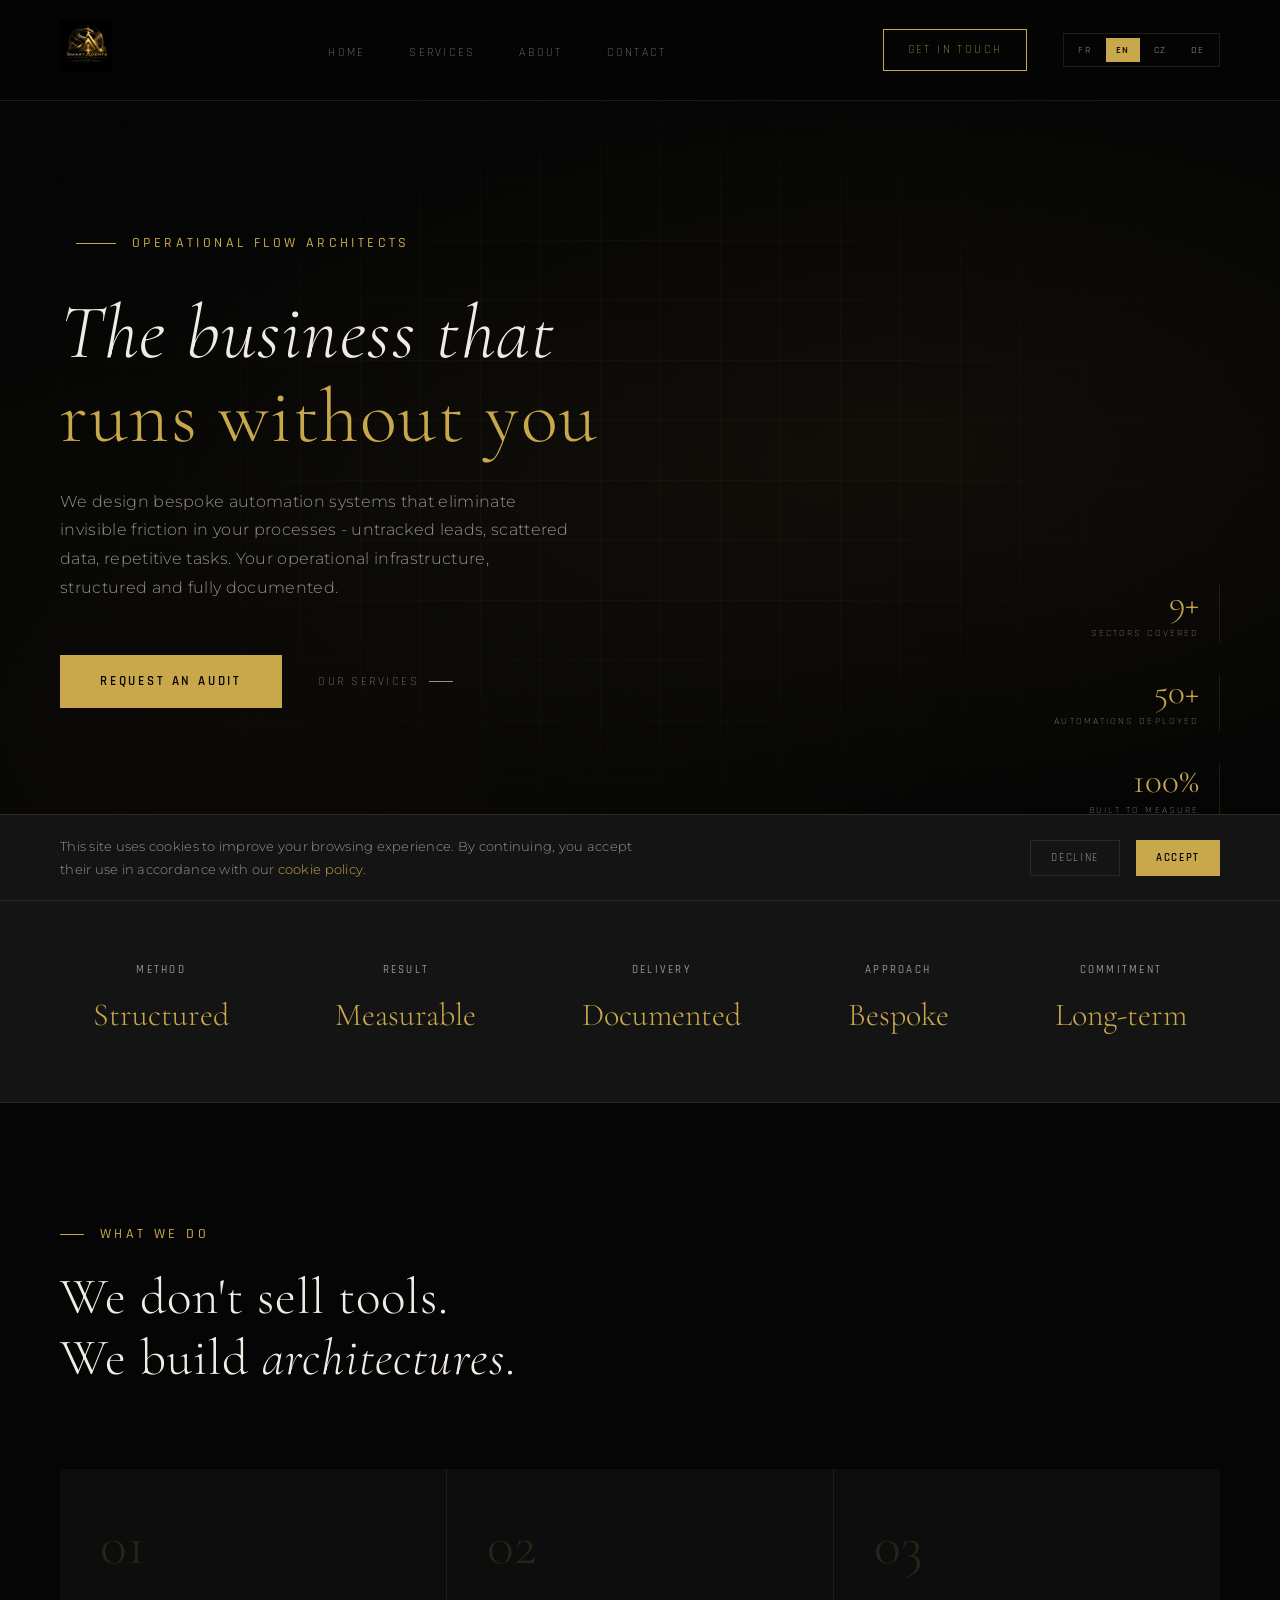
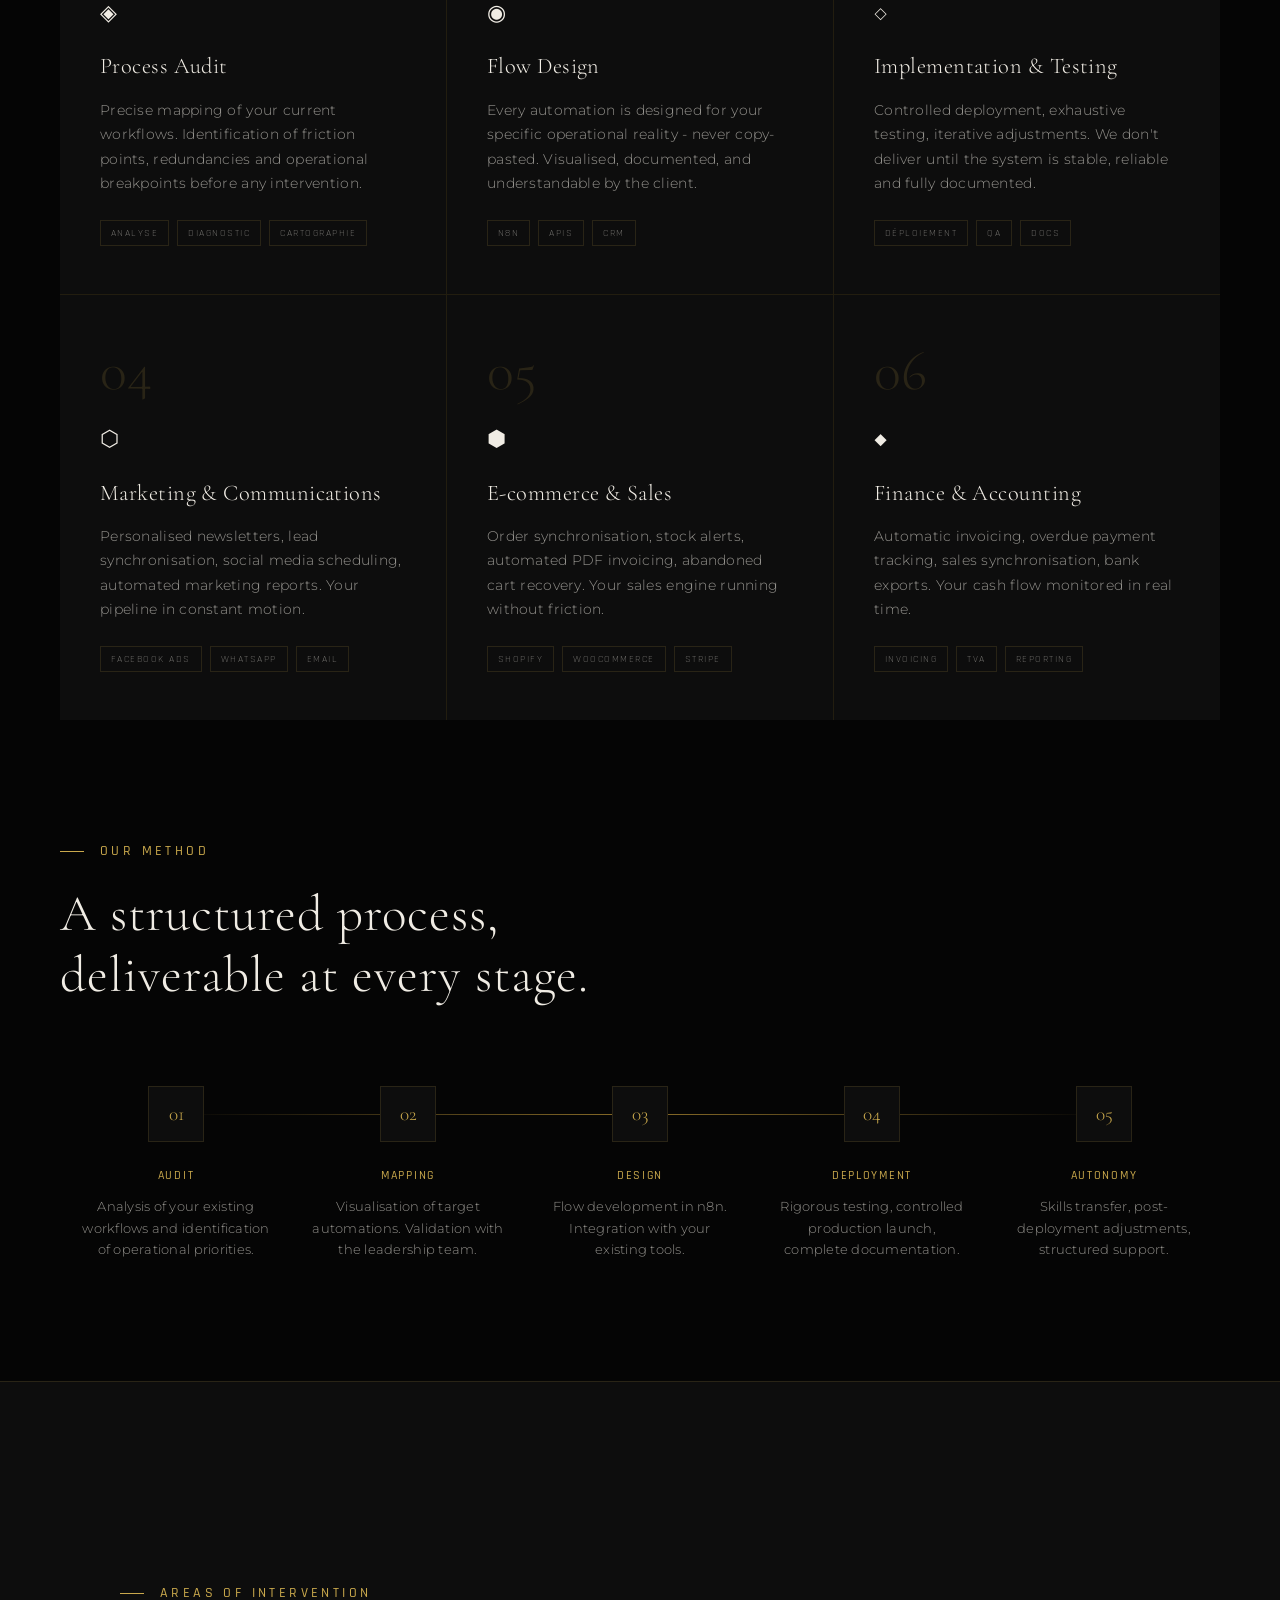
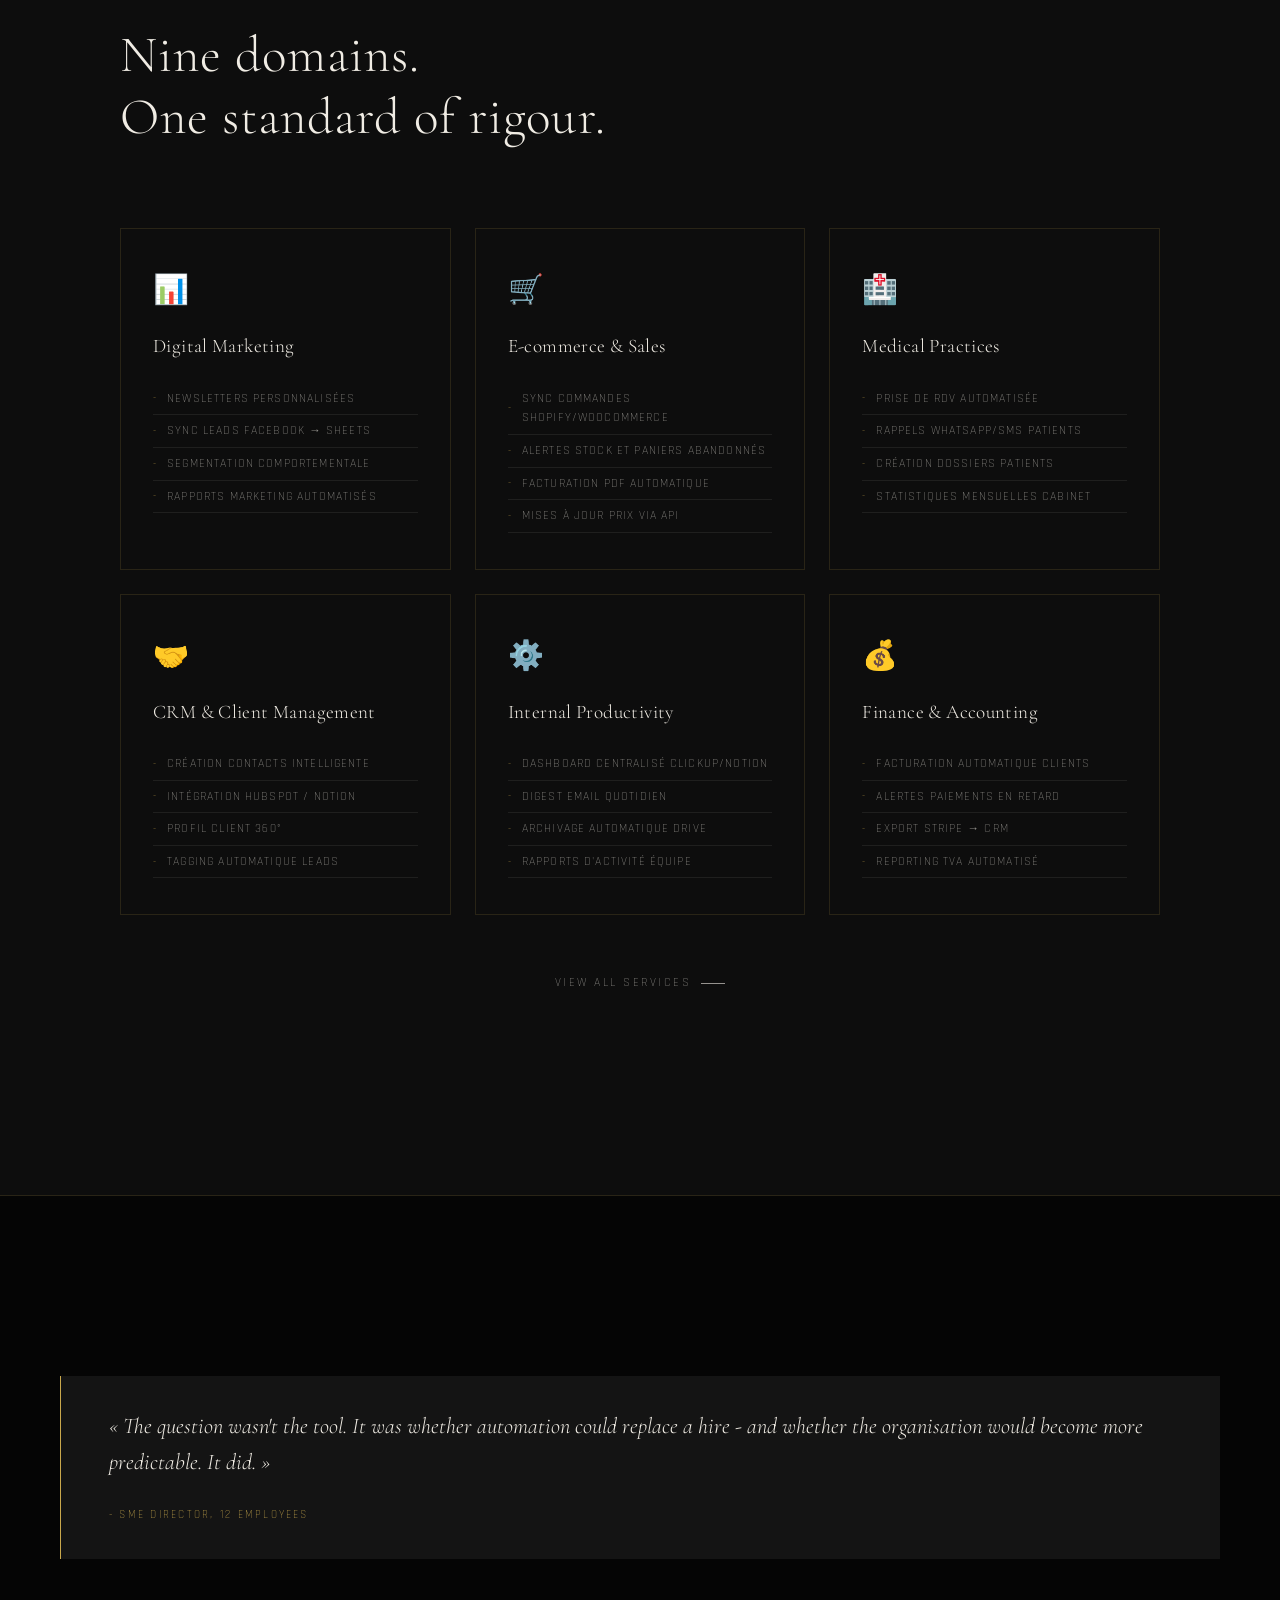
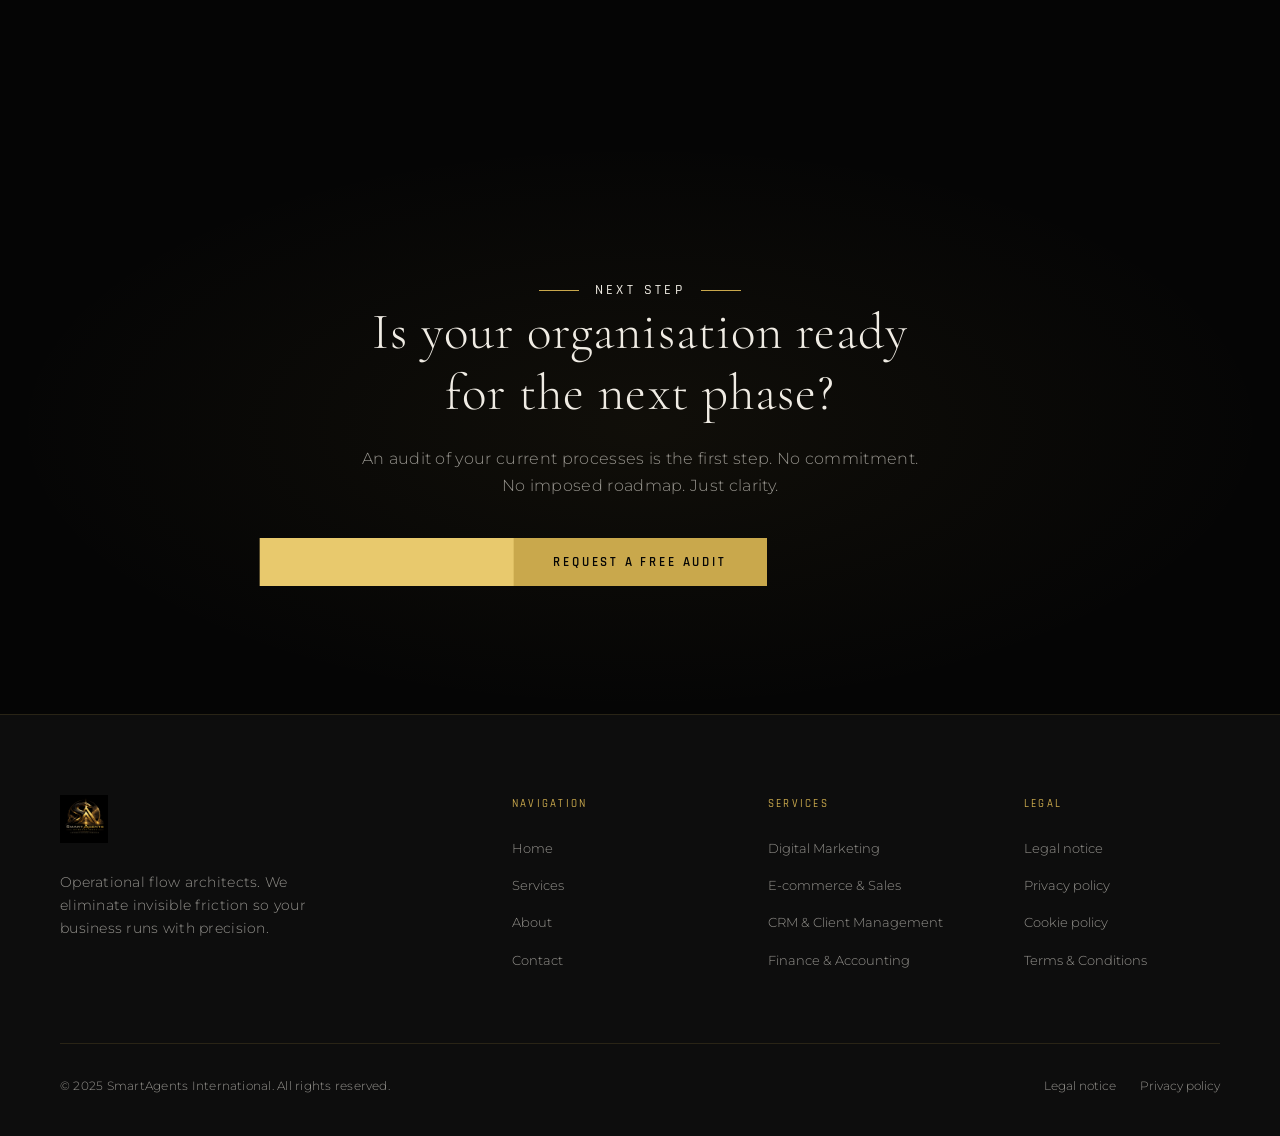
==== index.html @ 62dfc427 "Logo.mp4" ====
<!DOCTYPE html>
<html lang="fr">

<head>
  <!-- Google tag (gtag.js) -->
  <script async src="https://www.googletagmanager.com/gtag/js?iåd=G-H76BB5JHY5"></script>
  <script>
    window.dataLayer = window.dataLayer || [];
    function gtag() { dataLayer.push(arguments); }
    gtag('js', new Date());

    gtag('config', 'G-H76BB5JHY5'); 
  </script>

  <meta charset="UTF-8">
  <meta name="viewport" content="width=device-width, initial-scale=1.0">
  <meta name="description"
    content="SmartAgents International - Architectes de flux opérationnels. Automatisation sur mesure pour dirigeants d'entreprise et PME.">
  <meta name="robots" content="index, follow">
  <meta property="og:title" content="SmartAgents International - Automatisation Opérationnelle">
  <meta property="og:image" content="images/logo.png">
  <title>SmartAgents International</title>
  <link rel="icon" type="image/png" href="images/logo.png">
  <link rel="stylesheet" href="css/style.css">
</head>

<body>

  <!-- NAVIGATION -->
  <nav class="nav" role="navigation">
    <a href="index.html" class="nav-logo">
      <img src="images/logo.png" alt="SmartAgents International">
    </a>
    <ul class="nav-links">
      <li><a href="index.html" data-i18n="nav.home">Accueil |</a></li>
      <li><a href="pages/services.html" data-i18n="nav.services">Services</a></li>
      <li><a href="pages/a-propos.html" data-i18n="nav.about">À Propos</a></li>
      <li><a href="pages/contact.html" data-i18n="nav.contact">Contact</a></li>
    </ul>
    <div style="display:flex;align-items:center;gap:16px;">
      <a href="pages/contact.html" class="nav-cta" data-i18n="nav.cta">Prendre contact</a>
      <div class="lang-switcher" role="group" aria-label="Language selector">
        <button class="lang-btn" data-lang="fr">FR</button>
        <button class="lang-btn" data-lang="en">EN</button>
        <button class="lang-btn" data-lang="cz">CZ</button>
        <button class="lang-btn" data-lang="de">DE</button>
      </div>

    </div>
    <div class="nav-burger" aria-label="Menu" role="button" tabindex="0">
      <span></span><span></span><span></span>
    </div>
  </nav>

  <!-- MOBILE NAV -->
  <div class="mobile-nav" role="dialog">
    <span class="mobile-close">✕</span>
    <a href="index.html" data-i18n="nav.home">Accueil</a>
    <a href="pages/services.html" data-i18n="nav.services">Services</a>
    <a href="pages/a-propos.html" data-i18n="nav.about">À Propos</a>
    <a href="pages/contact.html" data-i18n="nav.contact">Contact</a>
    <div class="lang-switcher" style="margin:0;">
      <button class="lang-btn" data-lang="fr">FR</button>
      <button class="lang-btn" data-lang="en">EN</button>
    </div>
  </div>

  <!-- HERO -->
  <section class="hero" aria-labelledby="hero-title">
    <div class="hero-bg" aria-hidden="true">
      <video autoplay=""  
        muted="" 
        loop="" 
        playsinline=""  
        preload="metadata"> 
        <source src="videos/logo.mp4" type="video/mp4"> 
      </video>
    </div>
    <div class="hero-grid" aria-hidden="true"></div>
    <div class="hero-content">
      <div class="hero-eyebrow fade-up">
        <h4><span class="gold-line"></span><span data-i18n="hero.eyebrow">Architectes de Flux Opérationnels</span></h4>
      </div>
      <h1 id="hero-title" class="fade-up">
        <span data-i18n="hero.title_1">L'entreprise qui</span><br>
        <em data-i18n="hero.title_2">fonctionne sans vous</em>
      </h1>
      <p class="hero-desc fade-up" data-i18n="hero.desc">Nous concevons des systèmes d'automatisation sur mesure qui
        éliminent les frictions invisibles dans vos processus.</p>
      <div class="hero-actions fade-up">
        <a href="pages/contact.html" class="btn-primary"><span data-i18n="hero.cta_primary">Demander un audit</span></a>
        <a href="pages/services.html" class="btn-ghost">
          <span data-i18n="hero.cta_secondary">Nos services</span> <span class="arrow"></span>
        </a>
      </div>
    </div>
    <div class="hero-metrics">
      <div class="metric">
        <div class="metric-num" data-target="9" data-suffix="+">9+</div>
        <div class="metric-label" data-i18n="hero.metric_1_label">Secteurs couverts</div>
      </div>
      <div class="metric">
        <div class="metric-num" data-target="50" data-suffix="+">50+</div>
        <div class="metric-label" data-i18n="hero.metric_2_label">Automatisations déployées</div>
      </div>
      <div class="metric">
        <div class="metric-num" data-target="100" data-suffix="%">100%</div>
        <div class="metric-label" data-i18n="hero.metric_3_label">Conçu sur mesure</div>
      </div>
    </div>


    </div>

  </section>

  <!-- TRUST BAND -->
  <div class="trust-band">
    <div class="trust-items">
      <div class="trust-item fade-up">
        <h4 data-i18n="trust.item_1_label">Méthode</h4>
        <div class="trust-val" data-i18n="trust.item_1_val">Structurant</div>
      </div>
      <div class="trust-item fade-up">
        <h4 data-i18n="trust.item_2_label">Résultat</h4>
        <div class="trust-val" data-i18n="trust.item_2_val">Mesurable</div>
      </div>
      <div class="trust-item fade-up">
        <h4 data-i18n="trust.item_3_label">Livraison</h4>
        <div class="trust-val" data-i18n="trust.item_3_val">Documentée</div>
      </div>
      <div class="trust-item fade-up">
        <h4 data-i18n="trust.item_4_label">Approche</h4>
        <div class="trust-val" data-i18n="trust.item_4_val">Sur mesure</div>
      </div>
      <div class="trust-item fade-up">
        <h4 data-i18n="trust.item_5_label">Engagement</h4>
        <div class="trust-val" data-i18n="trust.item_5_val">Long terme</div>
      </div>
    </div>
  </div>

  <!-- WHAT WE DO -->
  <section class="section">
    <div class="section-header">
      <h4 class="fade-up"><span data-i18n="what.eyebrow">Ce que nous faisons</span></h4>
      <h2 class="fade-up">
        <span data-i18n="what.title_1">Nous ne vendons pas des outils.</span><br>
        <span data-i18n="what.title_2">Nous construisons des</span> <em
          data-i18n="what.title_highlight">architectures</em>.
      </h2>
    </div>
    <div class="services-grid fade-up">
      <div class="service-card">
        <div class="service-number">01</div>
        <div class="service-icon">◈</div>
        <h3 data-i18n="what.s1_title">Audit des processus</h3>
        <p data-i18n="what.s1_desc">Cartographie précise de vos flux actuels.</p>
        <div class="service-tags"><span class="tag">Analyse</span><span class="tag">Diagnostic</span><span
            class="tag">Cartographie</span></div>
      </div>
      <div class="service-card">
        <div class="service-number">02</div>
        <div class="service-icon">◉</div>
        <h3 data-i18n="what.s2_title">Conception des flux</h3>
        <p data-i18n="what.s2_desc">Chaque automatisation est conçue pour votre réalité opérationnelle.</p>
        <div class="service-tags"><span class="tag">n8n</span><span class="tag">APIs</span><span class="tag">CRM</span>
        </div>
      </div>
      <div class="service-card">
        <div class="service-number">03</div>
        <div class="service-icon">◇</div>
        <h3 data-i18n="what.s3_title">Implémentation & Tests</h3>
        <p data-i18n="what.s3_desc">Déploiement contrôlé, tests exhaustifs, ajustements itératifs.</p>
        <div class="service-tags"><span class="tag">Déploiement</span><span class="tag">QA</span><span
            class="tag">Docs</span></div>
      </div>
      <div class="service-card">
        <div class="service-number">04</div>
        <div class="service-icon">⬡</div>
        <h3 data-i18n="what.s4_title">Marketing & Communication</h3>
        <p data-i18n="what.s4_desc">Newsletters personnalisées, synchronisation de leads, planification réseaux sociaux.
        </p>
        <div class="service-tags"><span class="tag">Facebook Ads</span><span class="tag">WhatsApp</span><span
            class="tag">Email</span></div>
      </div>
      <div class="service-card">
        <div class="service-number">05</div>
        <div class="service-icon">⬢</div>
        <h3 data-i18n="what.s5_title">E-commerce & Ventes</h3>
        <p data-i18n="what.s5_desc">Synchronisation commandes, alertes stock, facturation PDF automatisée.</p>
        <div class="service-tags"><span class="tag">Shopify</span><span class="tag">WooCommerce</span><span
            class="tag">Stripe</span></div>
      </div>
      <div class="service-card">
        <div class="service-number">06</div>
        <div class="service-icon">◆</div>
        <h3 data-i18n="what.s6_title">Finance & Comptabilité</h3>
        <p data-i18n="what.s6_desc">Facturation automatique, suivi des paiements en retard, exports bancaires.</p>
        <div class="service-tags"><span class="tag">Invoicing</span><span class="tag">TVA</span><span
            class="tag">Reporting</span></div>
      </div>
    </div>
  </section>

  <!-- PROCESS -->
  <section class="section" style="padding-top:0;">
    <div class="section-header">
      <h4 class="fade-up"><span data-i18n="process.eyebrow">Notre méthode</span></h4>
      <h2 class="fade-up">
        <span data-i18n="process.title_1">Un processus structuré,</span><br>
        <span data-i18n="process.title_2">livrable à chaque étape.</span>
      </h2>
    </div>
    <div class="process-steps">
      <div class="process-step fade-up">
        <div class="step-num">01</div>
        <h4 data-i18n="process.step_1_title">Audit</h4>
        <p data-i18n="process.step_1_desc">Analyse de vos flux existants.</p>
      </div>
      <div class="process-step fade-up">
        <div class="step-num">02</div>
        <h4 data-i18n="process.step_2_title">Cartographie</h4>
        <p data-i18n="process.step_2_desc">Visualisation des automatisations cibles.</p>
      </div>
      <div class="process-step fade-up">
        <div class="step-num">03</div>
        <h4 data-i18n="process.step_3_title">Conception</h4>
        <p data-i18n="process.step_3_desc">Développement des flux dans n8n.</p>
      </div>
      <div class="process-step fade-up">
        <div class="step-num">04</div>
        <h4 data-i18n="process.step_4_title">Déploiement</h4>
        <p data-i18n="process.step_4_desc">Tests rigoureux, mise en production contrôlée.</p>
      </div>
      <div class="process-step fade-up">
        <div class="step-num">05</div>
        <h4 data-i18n="process.step_5_title">Autonomie</h4>
        <p data-i18n="process.step_5_desc">Transfert de compétences, support structuré.</p>
      </div>
    </div>
  </section>

  <!-- SECTORS -->
  <div class="section-full"
    style="background:var(--dark);border-top:1px solid var(--border);border-bottom:1px solid var(--border);">
    <div class="section" style="padding-top:80px;padding-bottom:80px;">
      <div class="section-header">
        <h4 class="fade-up"><span data-i18n="sectors.eyebrow">Secteurs d'intervention</span></h4>
        <h2 class="fade-up">
          <span data-i18n="sectors.title_1">Neuf domaines.</span><br>
          <span data-i18n="sectors.title_2">Une même rigueur.</span>
        </h2>
      </div>
      <div class="sectors-grid">
        <div class="sector-card fade-up">
          <div class="sector-icon">📊</div>
          <h3 data-i18n="sectors.s1_title">Marketing Digital</h3>
          <ul class="sector-list">
            <li>Newsletters personnalisées</li>
            <li>Sync leads Facebook → Sheets</li>
            <li>Segmentation comportementale</li>
            <li>Rapports marketing automatisés</li>
          </ul>
        </div>
        <div class="sector-card fade-up">
          <div class="sector-icon">🛒</div>
          <h3 data-i18n="sectors.s2_title">E-commerce & Ventes</h3>
          <ul class="sector-list">
            <li>Sync commandes Shopify/WooCommerce</li>
            <li>Alertes stock et paniers abandonnés</li>
            <li>Facturation PDF automatique</li>
            <li>Mises à jour prix via API</li>
          </ul>
        </div>
        <div class="sector-card fade-up">
          <div class="sector-icon">🏥</div>
          <h3 data-i18n="sectors.s3_title">Cabinets Médicaux</h3>
          <ul class="sector-list">
            <li>Prise de RDV automatisée</li>
            <li>Rappels WhatsApp/SMS patients</li>
            <li>Création dossiers patients</li>
            <li>Statistiques mensuelles cabinet</li>
          </ul>
        </div>
        <div class="sector-card fade-up">
          <div class="sector-icon">🤝</div>
          <h3 data-i18n="sectors.s4_title">CRM & Gestion Client</h3>
          <ul class="sector-list">
            <li>Création contacts intelligente</li>
            <li>Intégration HubSpot / Notion</li>
            <li>Profil client 360°</li>
            <li>Tagging automatique leads</li>
          </ul>
        </div>
        <div class="sector-card fade-up">
          <div class="sector-icon">⚙️</div>
          <h3 data-i18n="sectors.s5_title">Productivité Interne</h3>
          <ul class="sector-list">
            <li>Dashboard centralisé ClickUp/Notion</li>
            <li>Digest email quotidien</li>
            <li>Archivage automatique Drive</li>
            <li>Rapports d'activité équipe</li>
          </ul>
        </div>
        <div class="sector-card fade-up">
          <div class="sector-icon">💰</div>
          <h3 data-i18n="sectors.s6_title">Finance & Comptabilité</h3>
          <ul class="sector-list">
            <li>Facturation automatique clients</li>
            <li>Alertes paiements en retard</li>
            <li>Export Stripe → CRM</li>
            <li>Reporting TVA automatisé</li>
          </ul>
        </div>
      </div>
      <div style="text-align:center;margin-top:52px;">
        <a href="pages/services.html" class="btn-ghost" style="display:inline-flex;">
          <span data-i18n="sectors.see_all">Voir tous les services</span> <span class="arrow"></span>
        </a>
      </div>
    </div>
  </div>

  <!-- TESTIMONIAL -->
  <section class="section">
    <div class="testimonial-block fade-up">
      <blockquote data-i18n="testimonial.quote">« La question n'était pas l'outil. C'était de savoir si l'automatisation
        pouvait remplacer un recrutement. »</blockquote>
      <cite data-i18n="testimonial.author">- Dirigeant PME, 12 collaborateurs</cite>
    </div>
  </section>

  <!-- CTA -->
  <div class="cta-section">
    <h4 class="fade-up"><span class="gold-line"></span><span data-i18n="cta.eyebrow">Prochaine étape</span><span
        class="gold-line"></span></h4>
    <h2 class="fade-up">
      <span data-i18n="cta.title_1">Votre organisation est-elle prête</span><br>
      <span data-i18n="cta.title_2">pour la prochaine phase ?</span>
    </h2>
    <p class="fade-up" data-i18n="cta.desc">Un audit de vos processus actuels est la première étape.</p>
    <a href="pages/contact.html" class="btn-primary fade-up"><span data-i18n="cta.btn">Demander un audit
        gratuit</span></a>
  </div>

  <!-- FOOTER -->
  <footer role="contentinfo">
    <div class="footer-grid">
      <div class="footer-brand">
        <img src="images/logo.png" alt="SmartAgents International">
        <p data-i18n="footer.tagline">Architectes de flux opérationnels.</p>
      </div>
      <div class="footer-col">
        <h4 data-i18n="footer.col_nav">Navigation</h4>
        <ul>
          <li><a href="index.html" data-i18n="nav.home">Accueil</a></li>
          <li><a href="pages/services.html" data-i18n="nav.services">Services</a></li>
          <li><a href="pages/a-propos.html" data-i18n="nav.about">À Propos</a></li>
          <li><a href="pages/contact.html" data-i18n="nav.contact">Contact</a></li>
        </ul>
      </div>
      <div class="footer-col">
        <h4 data-i18n="footer.col_services">Services</h4>
        <ul>
          <li><a href="pages/services.html" data-i18n="sectors.s1_title">Marketing Digital</a></li>
          <li><a href="pages/services.html" data-i18n="sectors.s2_title">E-commerce</a></li>
          <li><a href="pages/services.html" data-i18n="sectors.s4_title">CRM</a></li>
          <li><a href="pages/services.html" data-i18n="sectors.s6_title">Finance</a></li>
        </ul>
      </div>
      <div class="footer-col">
        <h4 data-i18n="footer.col_legal">Légal</h4>
        <ul>
          <li><a href="pages/legal.html" data-i18n="footer.legal_mentions">Mentions légales</a></li>
          <li><a href="pages/legal.html#privacy" data-i18n="footer.legal_privacy">Confidentialité</a></li>
          <li><a href="pages/legal.html#cookies" data-i18n="footer.legal_cookies">Cookies</a></li>
          <li><a href="pages/legal.html#cgv" data-i18n="footer.legal_cgv">CGV</a></li>
        </ul>
      </div>
    </div>
    <div class="footer-bottom">
      <p data-i18n="footer.copyright">© 2025 SmartAgents International. Tous droits réservés.</p>
      <div class="footer-legal">
        <a href="pages/legal.html" data-i18n="footer.legal_mentions">Mentions légales</a>
        <a href="pages/legal.html#privacy" data-i18n="footer.legal_privacy">Confidentialité</a>
      </div>
    </div>
  </footer>

  <button class="back-top" aria-label="Retour en haut">↑</button>

  <!-- COOKIE BANNER -->
  <div class="cookie-banner" role="dialog" aria-live="polite">
    <p>
      <span data-i18n="cookie.text">Ce site utilise des cookies.</span>
      <a href="pages/legal.html#cookies" data-i18n="cookie.link_text">politique des cookies</a>.
    </p>
    <div class="cookie-actions">
      <button class="btn-decline" data-i18n="cookie.decline">Refuser</button>
      <button class="btn-accept" data-i18n="cookie.accept">Accepter</button>
    </div>
  </div>

  <script src="js/main.js"></script>
</body>

</html>
---- css/style.css ----
/* ============================================
   SMARTAGENTS INTERNATIONAL - DESIGN SYSTEM
   Luxury Dark · Gold Authority · Minimal
   ============================================ */

@import url('https://fonts.googleapis.com/css2?family=Cormorant+Garamond:ital,wght@0,300;0,400;0,600;1,300&family=Montserrat:wght@300;400;500;600&family=Rajdhani:wght@300;400;500;600&display=swap');

:root {
  --gold: #C9A84C;
  --gold-light: #E8C96D;
  --gold-dim: #8a6d28;
  --black: #050505;
  --dark: #0d0d0d;
  --dark-2: #141414;
  --dark-3: #1c1c1c;
  --white: #f0ece4;
  --white-dim: rgba(240,236,228,0.6);
  --white-faint: rgba(240,236,228,0.08);
  --border: rgba(201,168,76,0.15);
  --border-hover: rgba(201,168,76,0.4);
  --font-display: 'Cormorant Garamond', serif;
  --font-ui: 'Montserrat', sans-serif;
  --font-tech: 'Rajdhani', sans-serif;
  --transition: all 0.4s cubic-bezier(0.25, 0.46, 0.45, 0.94);
}

*, *::before, *::after { margin: 0; padding: 0; box-sizing: border-box; }

html { scroll-behavior: smooth; font-size: 16px; }

body {
  background: var(--black);
  color: var(--white);
  font-family: var(--font-ui);
  font-weight: 300;
  line-height: 1.7;
  overflow-x: hidden;
}

/* ── SCROLLBAR ── */
::-webkit-scrollbar { width: 3px; }
::-webkit-scrollbar-track { background: var(--black); }
::-webkit-scrollbar-thumb { background: var(--gold-dim); }

/* ── SELECTION ── */
::selection { background: var(--gold); color: var(--black); }

/* ── TYPOGRAPHY ── */
h1, h2, h3 { font-family: var(--font-display); font-weight: 300; letter-spacing: 0.02em; }
h1 { font-size: clamp(2.8rem, 6vw, 5.5rem); line-height: 1.1; }
h2 { font-size: clamp(2rem, 4vw, 3.5rem); line-height: 1.2; }
h3 { font-size: clamp(1.3rem, 2.5vw, 1.9rem); }
h4 { font-family: var(--font-tech); font-size: 0.85rem; letter-spacing: 0.25em; text-transform: uppercase; font-weight: 500; }
p { font-size: 0.925rem; color: var(--white-dim); letter-spacing: 0.02em; }
a { color: inherit; text-decoration: none; }

/* ── GOLD ACCENT ── */
.gold { color: var(--gold); }
.gold-line {
  display: inline-block;
  width: 40px; height: 1px;
  background: var(--gold);
  vertical-align: middle;
  margin: 0 16px;
}

/* ── NAV ── */
.nav {
  position: fixed; top: 0; left: 0; right: 0; z-index: 1000;
  padding: 20px 60px;
  display: flex; align-items: center; justify-content: space-between;
  background: rgba(5,5,5,0.9);
  backdrop-filter: blur(20px);
  border-bottom: 1px solid var(--border);
  transition: var(--transition);
}
.nav.scrolled { padding: 14px 60px; }

.nav-logo img { height: 52px; width: auto; }

.nav-links {
  display: flex; gap: 44px; list-style: none;
}
.nav-links a {
  font-family: var(--font-tech);
  font-size: 0.78rem;
  letter-spacing: 0.18em;
  text-transform: uppercase;
  color: var(--white-dim);
  transition: var(--transition);
  position: relative;
  padding-bottom: 4px;
}
.nav-links a::after {
  content: '';
  position: absolute; bottom: 0; left: 0;
  width: 0; height: 1px;
  background: var(--gold);
  transition: width 0.3s ease;
}
.nav-links a:hover { color: var(--gold); }
.nav-links a:hover::after { width: 100%; }
.nav-links a.active { color: var(--gold); }
.nav-links a.active::after { width: 100%; }

.nav-cta {
  font-family: var(--font-tech);
  font-size: 0.75rem;
  letter-spacing: 0.2em;
  text-transform: uppercase;
  padding: 10px 24px;
  border: 1px solid var(--gold);
  color: var(--gold);
  transition: var(--transition);
}
.nav-cta:hover { background: var(--gold); color: var(--black); }

/* ── LANG SWITCHER ── */
.lang-switcher {
  display: flex; align-items: center; gap: 4px;
  margin-left: 20px;
  border: 1px solid var(--border);
  padding: 4px;
}
.lang-btn {
  font-family: var(--font-tech);
  font-size: 0.65rem;
  letter-spacing: 0.15em;
  text-transform: uppercase;
  padding: 5px 10px;
  background: transparent;
  border: none;
  color: var(--white-dim);
  cursor: pointer;
  transition: var(--transition);
}
.lang-btn:hover { color: var(--gold); }
.lang-btn.active { background: var(--gold); color: var(--black); font-weight: 600; }

.nav-burger {
  display: none;
  flex-direction: column; gap: 5px; cursor: pointer;
}
.nav-burger span { display: block; width: 24px; height: 1px; background: var(--gold); transition: var(--transition); }

/* ── HERO ── */
.hero {
  min-height: 100vh;
  display: flex; align-items: center;
  position: relative;
  padding: 120px 60px 80px;
  overflow: hidden;
}

.hero-bg {
  position: absolute; inset: 0; z-index: 0;
  background: 
    radial-gradient(ellipse at 70% 50%, rgba(201,168,76,0.06) 0%, transparent 60%),
    radial-gradient(ellipse at 20% 80%, rgba(201,168,76,0.03) 0%, transparent 50%),
    var(--black);
}

.hero-grid {
  position: absolute; inset: 0; z-index: 1;
  background-image: 
    linear-gradient(rgba(201,168,76,0.04) 1px, transparent 1px),
    linear-gradient(90deg, rgba(201,168,76,0.04) 1px, transparent 1px);
  background-size: 60px 60px;
  mask-image: radial-gradient(ellipse at center, black 30%, transparent 80%);
}

.hero-content {
  position: relative; z-index: 2;
  max-width: 800px;
}

.hero-eyebrow {
  display: flex; align-items: center; gap: 0;
  margin-bottom: 36px;
}
.hero-eyebrow h4 { color: var(--gold); }

.hero h1 {
  margin-bottom: 28px;
  font-style: italic;
}
.hero h1 em { font-style: normal; color: var(--gold); }

.hero-desc {
  max-width: 520px;
  font-size: 1rem;
  line-height: 1.8;
  margin-bottom: 52px;
  color: var(--white-dim);
}

.hero-actions {
  display: flex; align-items: center; gap: 36px;
  flex-wrap: wrap;
}

.btn-primary {
  font-family: var(--font-tech);
  font-size: 0.8rem;
  letter-spacing: 0.22em;
  text-transform: uppercase;
  padding: 16px 40px;
  background: var(--gold);
  color: var(--black);
  font-weight: 600;
  transition: var(--transition);
  position: relative;
  overflow: hidden;
}
.btn-primary::before {
  content: '';
  position: absolute; inset: 0;
  background: var(--gold-light);
  transform: translateX(-100%);
  transition: transform 0.4s ease;
}
.btn-primary:hover::before { transform: translateX(0); }
.btn-primary span { position: relative; z-index: 1; }

.btn-ghost {
  font-family: var(--font-tech);
  font-size: 0.78rem;
  letter-spacing: 0.2em;
  text-transform: uppercase;
  color: var(--white-dim);
  display: flex; align-items: center; gap: 10px;
  transition: var(--transition);
}
.btn-ghost:hover { color: var(--gold); }
.btn-ghost .arrow { 
  display: inline-block; width: 24px; height: 1px; background: currentColor;
  position: relative; transition: width 0.3s ease;
}
.btn-ghost:hover .arrow { width: 36px; }

.hero-metrics {
  position: absolute; right: 60px; bottom: 80px; z-index: 2;
  display: flex; flex-direction: column; gap: 32px;
}
.metric {
  text-align: right;
  border-right: 1px solid var(--border);
  padding-right: 20px;
}
.metric-num {
  font-family: var(--font-display);
  font-size: 2.2rem;
  color: var(--gold);
  line-height: 1;
  font-weight: 300;
}
.metric-label {
  font-family: var(--font-tech);
  font-size: 0.65rem;
  letter-spacing: 0.2em;
  text-transform: uppercase;
  color: var(--white-dim);
  margin-top: 4px;
}

/* ── SECTION BASE ── */
.section {
  padding: 120px 60px;
  max-width: 1400px;
  margin: 0 auto;
}
.section-full {
  padding: 120px 60px;
}

.section-header {
  margin-bottom: 80px;
}
.section-header h4 {
  color: var(--gold);
  margin-bottom: 20px;
  display: flex; align-items: center; gap: 16px;
}
.section-header h4::before {
  content: '';
  display: inline-block;
  width: 24px; height: 1px;
  background: var(--gold);
}

/* ── DIVIDER ── */
.divider {
  width: 100%;
  height: 1px;
  background: var(--border);
}

/* ── SERVICES GRID ── */
.services-grid {
  display: grid;
  grid-template-columns: repeat(3, 1fr);
  gap: 1px;
  background: var(--border);
}
.service-card {
  background: var(--dark);
  padding: 48px 40px;
  transition: var(--transition);
  position: relative;
  overflow: hidden;
}
.service-card::before {
  content: '';
  position: absolute; top: 0; left: 0;
  width: 2px; height: 0;
  background: var(--gold);
  transition: height 0.5s ease;
}
.service-card:hover::before { height: 100%; }
.service-card:hover { background: var(--dark-2); }

.service-number {
  font-family: var(--font-display);
  font-size: 3.5rem;
  color: var(--border);
  line-height: 1;
  margin-bottom: 20px;
  transition: color 0.3s ease;
}
.service-card:hover .service-number { color: rgba(201,168,76,0.15); }
.service-icon {
  font-size: 1.4rem; margin-bottom: 16px;
}
.service-card h3 { margin-bottom: 12px; font-size: 1.4rem; }
.service-card p { font-size: 0.875rem; line-height: 1.75; }
.service-tags {
  display: flex; flex-wrap: wrap; gap: 8px; margin-top: 24px;
}
.tag {
  font-family: var(--font-tech);
  font-size: 0.62rem;
  letter-spacing: 0.15em;
  text-transform: uppercase;
  padding: 4px 10px;
  border: 1px solid var(--border);
  color: var(--white-dim);
}

/* ── PROCESS ── */
.process-steps {
  display: grid;
  grid-template-columns: repeat(5, 1fr);
  gap: 0;
  position: relative;
}
.process-steps::before {
  content: '';
  position: absolute;
  top: 28px; left: 10%; right: 10%;
  height: 1px;
  background: linear-gradient(90deg, transparent, var(--gold-dim), transparent);
}
.process-step { padding: 0 20px; text-align: center; }
.step-num {
  width: 56px; height: 56px;
  border: 1px solid var(--border);
  display: flex; align-items: center; justify-content: center;
  margin: 0 auto 24px;
  font-family: var(--font-display);
  font-size: 1.2rem;
  color: var(--gold);
  background: var(--dark);
  position: relative; z-index: 1;
  transition: var(--transition);
}
.process-step:hover .step-num { border-color: var(--gold); background: var(--dark-2); }
.process-step h4 { font-size: 0.72rem; letter-spacing: 0.15em; color: var(--gold); margin-bottom: 10px; }
.process-step p { font-size: 0.8rem; }

/* ── TRUST BAND ── */
.trust-band {
  background: var(--dark-2);
  border-top: 1px solid var(--border);
  border-bottom: 1px solid var(--border);
  padding: 60px;
}
.trust-items {
  display: flex; justify-content: space-around; align-items: center;
  flex-wrap: wrap; gap: 40px;
}
.trust-item {
  text-align: center;
}
.trust-item h4 { font-size: 0.7rem; letter-spacing: 0.2em; color: var(--white-dim); margin-bottom: 8px; }
.trust-val {
  font-family: var(--font-display);
  font-size: 2rem;
  color: var(--gold);
}

/* ── TESTIMONIAL ── */
.testimonial-block {
  border-left: 1px solid var(--gold);
  padding: 32px 48px;
  margin: 60px 0;
  background: var(--dark-2);
}
.testimonial-block blockquote {
  font-family: var(--font-display);
  font-size: 1.4rem;
  font-style: italic;
  color: var(--white);
  line-height: 1.6;
  margin-bottom: 20px;
}
.testimonial-block cite {
  font-family: var(--font-tech);
  font-size: 0.7rem;
  letter-spacing: 0.2em;
  text-transform: uppercase;
  color: var(--gold);
  font-style: normal;
}

/* ── SECTOR CARDS ── */
.sectors-grid {
  display: grid;
  grid-template-columns: repeat(3, 1fr);
  gap: 24px;
}
.sector-card {
  padding: 36px 32px;
  border: 1px solid var(--border);
  transition: var(--transition);
  position: relative;
}
.sector-card::after {
  content: '';
  position: absolute; inset: 0;
  background: radial-gradient(ellipse at 50% 100%, rgba(201,168,76,0.04) 0%, transparent 60%);
  opacity: 0; transition: opacity 0.4s;
}
.sector-card:hover { border-color: var(--border-hover); }
.sector-card:hover::after { opacity: 1; }
.sector-icon { font-size: 1.8rem; margin-bottom: 16px; }
.sector-card h3 { font-size: 1.2rem; margin-bottom: 10px; }
.sector-card p { font-size: 0.85rem; }
.sector-list {
  margin-top: 20px; list-style: none;
}
.sector-list li {
  font-family: var(--font-tech);
  font-size: 0.72rem;
  letter-spacing: 0.1em;
  text-transform: uppercase;
  color: var(--white-dim);
  padding: 6px 0;
  border-bottom: 1px solid var(--white-faint);
  display: flex; align-items: center; gap: 10px;
}
.sector-list li::before { content: '-'; color: var(--gold); font-size: 0.6rem; }

/* ── CTA SECTION ── */
.cta-section {
  text-align: center;
  padding: 140px 60px;
  position: relative;
  overflow: hidden;
}
.cta-section::before {
  content: '';
  position: absolute; inset: 0;
  background: radial-gradient(ellipse at center, rgba(201,168,76,0.06) 0%, transparent 70%);
}
.cta-section > * { position: relative; z-index: 1; }
.cta-section h2 { margin-bottom: 20px; }
.cta-section p { max-width: 560px; margin: 0 auto 48px; font-size: 1rem; }

/* ── FOOTER ── */
footer {
  background: var(--dark);
  border-top: 1px solid var(--border);
  padding: 80px 60px 40px;
}
.footer-grid {
  display: grid;
  grid-template-columns: 2fr 1fr 1fr 1fr;
  gap: 60px;
  margin-bottom: 60px;
}
.footer-brand img { height: 48px; margin-bottom: 20px; }
.footer-brand p { font-size: 0.85rem; max-width: 280px; }
.footer-col h4 { font-size: 0.7rem; letter-spacing: 0.2em; color: var(--gold); margin-bottom: 20px; }
.footer-col ul { list-style: none; }
.footer-col ul li { margin-bottom: 10px; }
.footer-col ul li a {
  font-size: 0.82rem;
  color: var(--white-dim);
  transition: color 0.3s;
}
.footer-col ul li a:hover { color: var(--gold); }

.footer-bottom {
  padding-top: 32px;
  border-top: 1px solid var(--border);
  display: flex; justify-content: space-between; align-items: center;
  flex-wrap: wrap; gap: 16px;
}
.footer-bottom p { font-size: 0.75rem; color: var(--white-dim); }
.footer-legal { display: flex; gap: 24px; }
.footer-legal a { font-size: 0.75rem; color: var(--white-dim); transition: color 0.3s; }
.footer-legal a:hover { color: var(--gold); }

/* ── PAGE HERO (inner pages) ── */
.page-hero {
  padding: 180px 60px 100px;
  background: 
    radial-gradient(ellipse at 80% 40%, rgba(201,168,76,0.05) 0%, transparent 50%),
    var(--black);
  border-bottom: 1px solid var(--border);
}

/* ── CONTACT FORM ── */
.contact-grid {
  display: grid;
  grid-template-columns: 1fr 1fr;
  gap: 80px;
  align-items: start;
}
.form-group {
  margin-bottom: 24px;
}
.form-group label {
  display: block;
  font-family: var(--font-tech);
  font-size: 0.7rem;
  letter-spacing: 0.2em;
  text-transform: uppercase;
  color: var(--gold);
  margin-bottom: 10px;
}
.form-group input,
.form-group select,
.form-group textarea {
  width: 100%;
  background: var(--dark-2);
  border: 1px solid var(--border);
  color: var(--white);
  font-family: var(--font-ui);
  font-size: 0.9rem;
  padding: 14px 18px;
  transition: border-color 0.3s;
  outline: none;
  -webkit-appearance: none;
  border-radius: 0;
}
.form-group input:focus,
.form-group select:focus,
.form-group textarea:focus { border-color: var(--gold); }
.form-group textarea { min-height: 140px; resize: vertical; }
.form-group select option { background: var(--dark-2); }

.form-gdpr {
  display: flex; align-items: flex-start; gap: 12px;
  margin-bottom: 32px;
}
.form-gdpr input[type="checkbox"] {
  width: 16px; height: 16px; min-width: 16px;
  accent-color: var(--gold);
  cursor: pointer;
}
.form-gdpr p { font-size: 0.78rem; line-height: 1.5; }
.form-gdpr a { color: var(--gold); }

/* ── INFO BOX ── */
.info-box {
  padding: 36px;
  border: 1px solid var(--border);
  margin-bottom: 32px;
}
.info-box h4 { color: var(--gold); margin-bottom: 16px; font-size: 0.7rem; letter-spacing: 0.2em; }
.info-box p { font-size: 0.875rem; margin-bottom: 8px; }
.info-box a { color: var(--gold); }

/* ── MAP PLACEHOLDER ── */
.map-container {
  height: 300px;
  background: var(--dark-3);
  border: 1px solid var(--border);
  display: flex; align-items: center; justify-content: center;
  flex-direction: column; gap: 12px;
  color: var(--white-dim);
}
.map-container span { font-size: 2rem; }
.map-container p { font-size: 0.8rem; }

/* ── LEGAL PAGE ── */
.legal-content {
  max-width: 860px;
}
.legal-content h2 { font-size: 2rem; margin-bottom: 40px; }
.legal-section {
  margin-bottom: 52px;
  padding-bottom: 52px;
  border-bottom: 1px solid var(--border);
}
.legal-section:last-child { border-bottom: none; }
.legal-section h3 { font-size: 1.2rem; margin-bottom: 16px; color: var(--gold); font-family: var(--font-tech); letter-spacing: 0.1em; text-transform: uppercase; }
.legal-section p { margin-bottom: 12px; font-size: 0.9rem; }
.legal-section ul { list-style: none; padding: 0; margin: 12px 0; }
.legal-section ul li {
  padding: 6px 0 6px 20px;
  font-size: 0.88rem;
  color: var(--white-dim);
  position: relative;
}
.legal-section ul li::before { content: '-'; position: absolute; left: 0; color: var(--gold); }

/* ── ABOUT PAGE ── */
.values-grid {
  display: grid;
  grid-template-columns: repeat(2, 1fr);
  gap: 1px;
  background: var(--border);
  margin-top: 60px;
}
.value-card {
  background: var(--dark);
  padding: 48px 44px;
}
.value-card h4 { color: var(--gold); margin-bottom: 16px; }
.value-card h3 { font-size: 1.5rem; margin-bottom: 16px; }

.philosophy-block {
  display: grid;
  grid-template-columns: 1fr 1fr;
  gap: 80px;
  align-items: center;
  padding: 100px 0;
}
.philosophy-visual {
  position: relative;
  height: 400px;
  border: 1px solid var(--border);
  display: flex; align-items: center; justify-content: center;
  overflow: hidden;
}
.philosophy-visual::before {
  content: '';
  position: absolute; inset: 20px;
  border: 1px solid var(--border);
}
.philosophy-visual .logo-large {
  width: 200px; opacity: 0.6;
}

/* ── SERVICES PAGE ── */
.service-detail {
  padding: 60px 0;
  border-bottom: 1px solid var(--border);
  display: grid;
  grid-template-columns: 1fr 2fr;
  gap: 80px;
  align-items: start;
}
.service-meta h4 { color: var(--gold); margin-bottom: 8px; }
.service-meta h2 { font-size: 2.2rem; margin-bottom: 20px; }
.automations-list {
  display: grid;
  grid-template-columns: repeat(2, 1fr);
  gap: 16px;
}
.automation-item {
  padding: 20px 24px;
  border: 1px solid var(--border);
  transition: border-color 0.3s;
}
.automation-item:hover { border-color: var(--border-hover); }
.automation-item h4 { font-size: 0.68rem; color: var(--gold); margin-bottom: 8px; }
.automation-item p { font-size: 0.8rem; }

.for-whom {
  display: grid;
  grid-template-columns: 1fr 1fr;
  gap: 24px;
  margin-top: 60px;
}
.for-card {
  padding: 32px;
  border: 1px solid var(--border);
}
.for-card.positive { border-color: rgba(201,168,76,0.3); }
.for-card.negative { border-color: rgba(100,100,100,0.3); }
.for-card h4 { margin-bottom: 16px; }
.for-card.positive h4 { color: var(--gold); }
.for-card.negative h4 { color: var(--white-dim); }
.for-card ul { list-style: none; }
.for-card ul li { padding: 6px 0; font-size: 0.85rem; color: var(--white-dim); display: flex; gap: 10px; align-items: flex-start; }
.for-card.positive ul li::before { content: '✓'; color: var(--gold); font-size: 0.7rem; margin-top: 3px; }
.for-card.negative ul li::before { content: '×'; color: rgba(200,100,100,0.6); font-size: 0.8rem; }

/* ── COOKIE BANNER ── */
.cookie-banner {
  position: fixed; bottom: 0; left: 0; right: 0; z-index: 2000;
  background: var(--dark-2);
  border-top: 1px solid var(--border);
  padding: 20px 60px;
  display: flex; align-items: center; justify-content: space-between; gap: 24px;
  transform: translateY(100%);
  animation: slideUp 0.5s ease 2s forwards;
}
@keyframes slideUp { to { transform: translateY(0); } }
.cookie-banner p { font-size: 0.82rem; max-width: 600px; }
.cookie-banner a { color: var(--gold); }
.cookie-actions { display: flex; gap: 16px; }
.btn-accept, .btn-decline {
  font-family: var(--font-tech);
  font-size: 0.7rem;
  letter-spacing: 0.15em;
  text-transform: uppercase;
  padding: 10px 20px;
  cursor: pointer;
  border: none;
  transition: var(--transition);
  white-space: nowrap;
}
.btn-accept { background: var(--gold); color: var(--black); font-weight: 600; }
.btn-accept:hover { background: var(--gold-light); }
.btn-decline { background: transparent; border: 1px solid var(--border); color: var(--white-dim); }
.btn-decline:hover { border-color: var(--border-hover); color: var(--white); }

/* ── BACK TO TOP ── */
.back-top {
  position: fixed; bottom: 32px; right: 32px; z-index: 999;
  width: 44px; height: 44px;
  background: var(--dark-2);
  border: 1px solid var(--border);
  display: flex; align-items: center; justify-content: center;
  color: var(--gold);
  font-size: 1.2rem;
  cursor: pointer;
  opacity: 0; pointer-events: none;
  transition: var(--transition);
}
.back-top.visible { opacity: 1; pointer-events: all; }
.back-top:hover { background: var(--gold); color: var(--black); border-color: var(--gold); }

/* ── ANIMATIONS ── */
.fade-up {
  opacity: 0;
  transform: translateY(30px);
  transition: opacity 0.7s ease, transform 0.7s ease;
}
.fade-up.visible {
  opacity: 1;
  transform: translateY(0);
}
.fade-up:nth-child(2) { transition-delay: 0.1s; }
.fade-up:nth-child(3) { transition-delay: 0.2s; }
.fade-up:nth-child(4) { transition-delay: 0.3s; }
.fade-up:nth-child(5) { transition-delay: 0.4s; }
.fade-up:nth-child(6) { transition-delay: 0.5s; }

/* ── RESPONSIVE ── */
@media (max-width: 1024px) {
  .nav { padding: 16px 32px; }
  .nav.scrolled { padding: 12px 32px; }
  .nav-links, .nav-cta { display: none; }
  .nav-burger { display: flex; }
  
  .hero { padding: 120px 32px 80px; }
  .hero-metrics { display: none; }
  .section { padding: 80px 32px; }
  .section-full { padding: 80px 32px; }
  .services-grid { grid-template-columns: 1fr; }
  .sectors-grid { grid-template-columns: repeat(2, 1fr); }
  .process-steps { grid-template-columns: 1fr; gap: 40px; }
  .process-steps::before { display: none; }
  .footer-grid { grid-template-columns: 1fr 1fr; }
  .contact-grid { grid-template-columns: 1fr; }
  .philosophy-block { grid-template-columns: 1fr; }
  .service-detail { grid-template-columns: 1fr; gap: 32px; }
  .page-hero { padding: 140px 32px 80px; }
  .trust-band { padding: 40px 32px; }
  .cta-section { padding: 100px 32px; }
  footer { padding: 60px 32px 32px; }
  .cookie-banner { padding: 20px 32px; flex-direction: column; }
}

@media (max-width: 640px) {
  .sectors-grid { grid-template-columns: 1fr; }
  .values-grid { grid-template-columns: 1fr; }
  .automations-list { grid-template-columns: 1fr; }
  .for-whom { grid-template-columns: 1fr; }
  .footer-grid { grid-template-columns: 1fr; }
}

/* ── MOBILE NAV ── */
.mobile-nav {
  position: fixed; inset: 0; z-index: 999;
  background: var(--dark);
  display: flex; flex-direction: column;
  align-items: center; justify-content: center; gap: 36px;
  transform: translateX(100%);
  transition: transform 0.4s cubic-bezier(0.25, 0.46, 0.45, 0.94);
}
.mobile-nav.open { transform: translateX(0); }
.mobile-nav a {
  font-family: var(--font-display);
  font-size: 2rem;
  font-style: italic;
  color: var(--white-dim);
  transition: color 0.3s;
}
.mobile-nav a:hover { color: var(--gold); }
.mobile-close {
  position: absolute; top: 24px; right: 32px;
  font-size: 1.5rem; cursor: pointer; color: var(--white-dim);
}
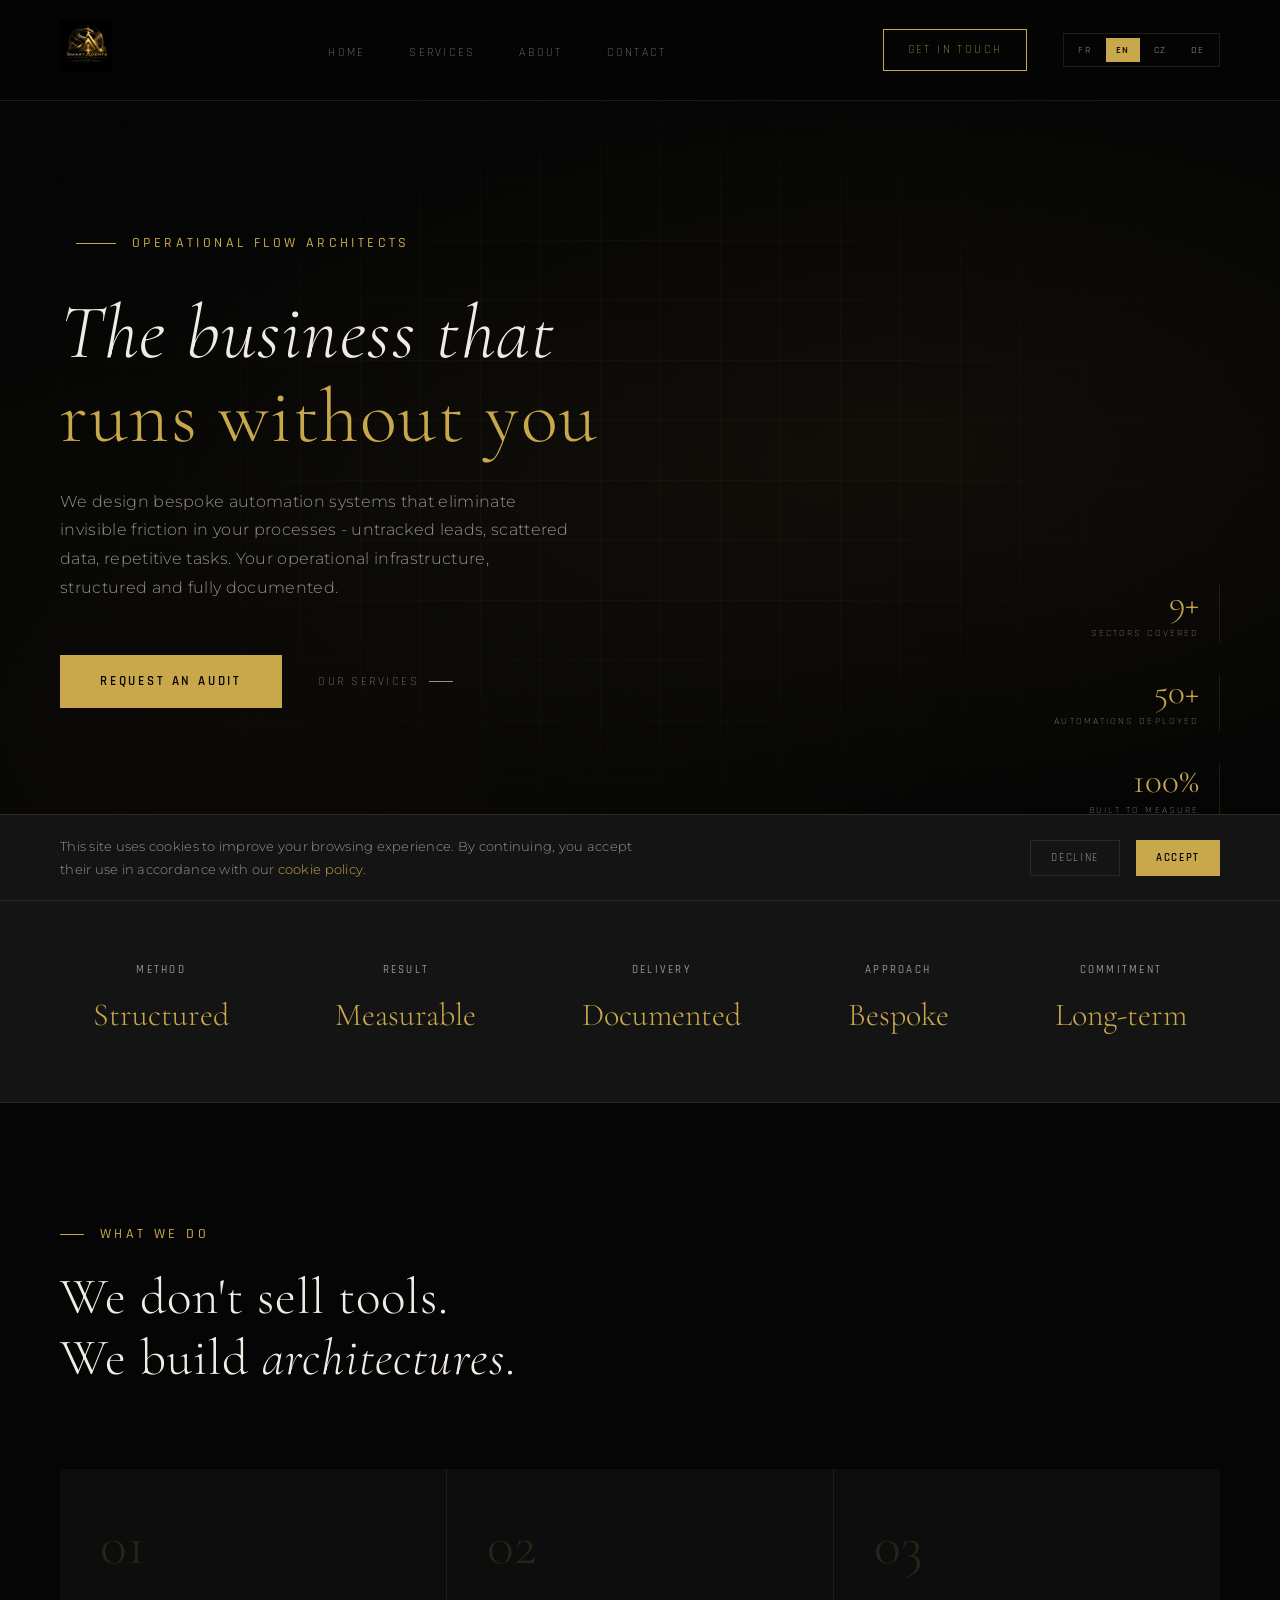
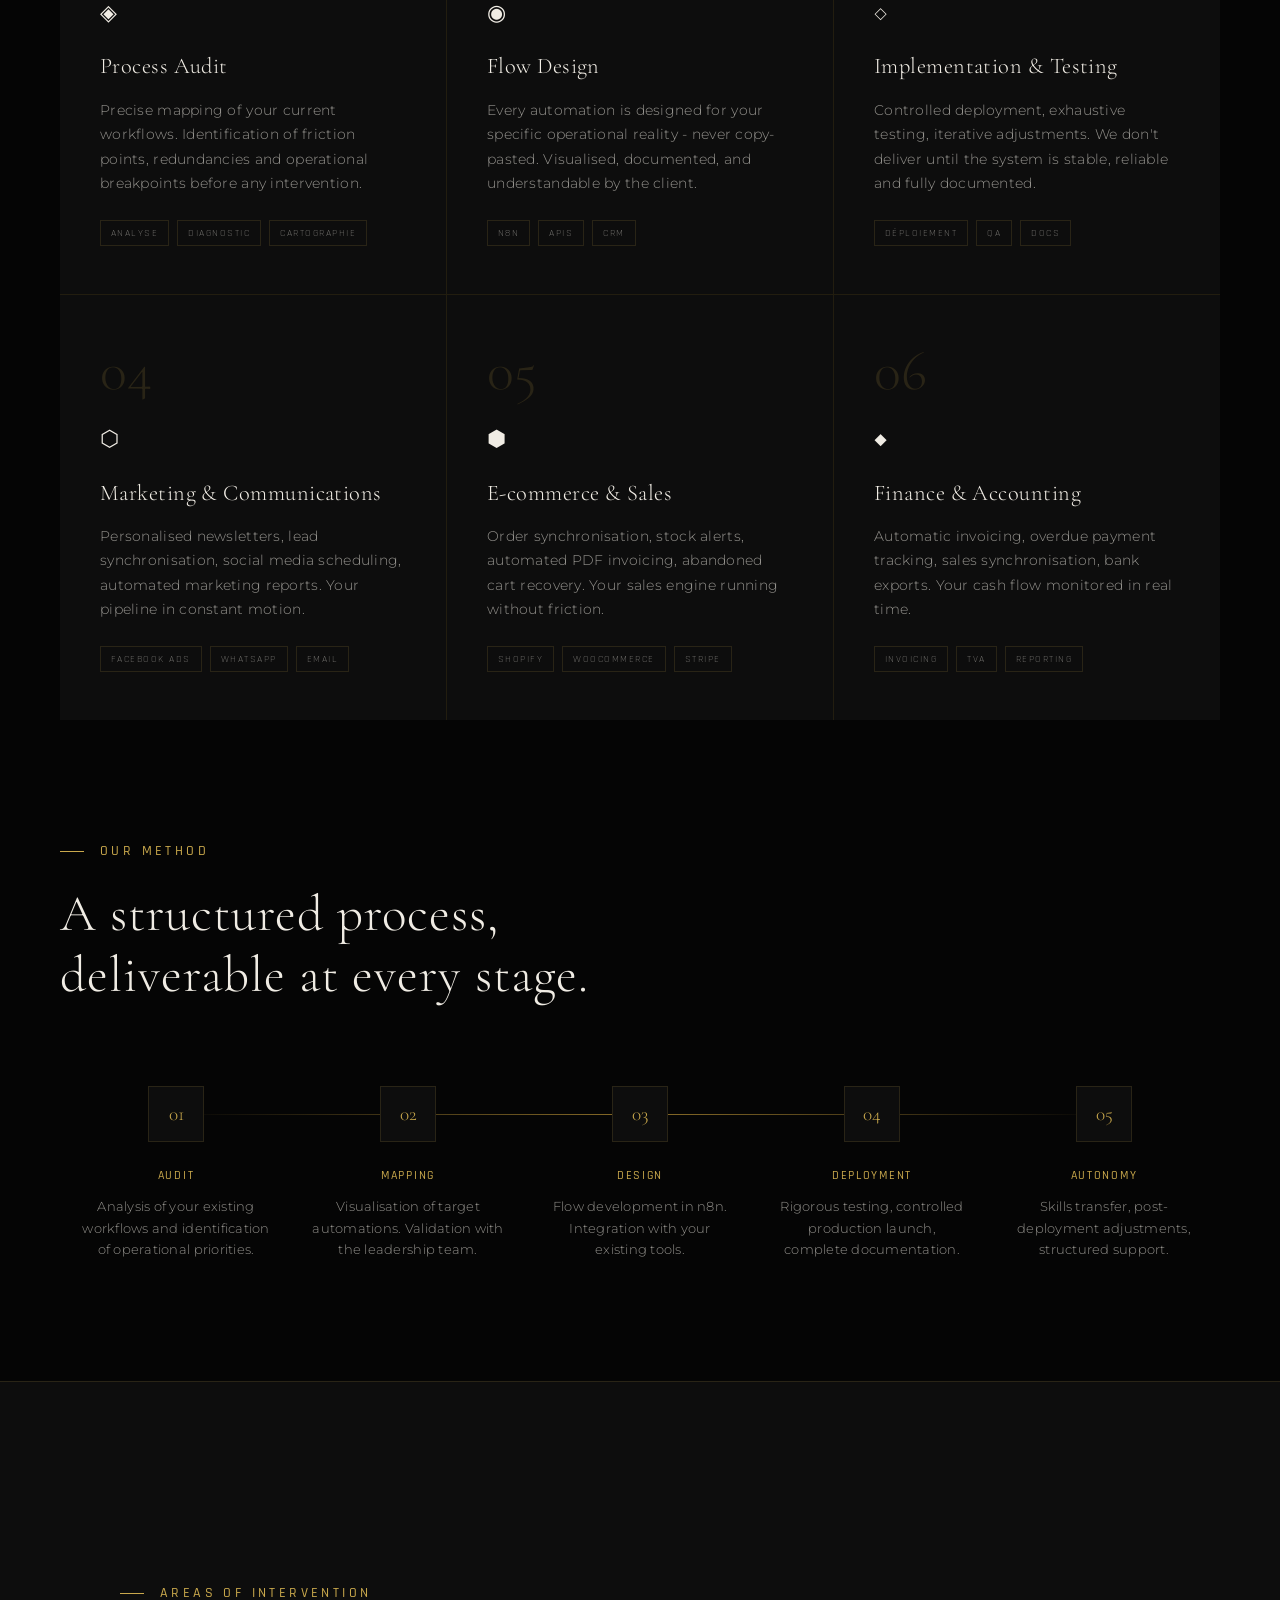
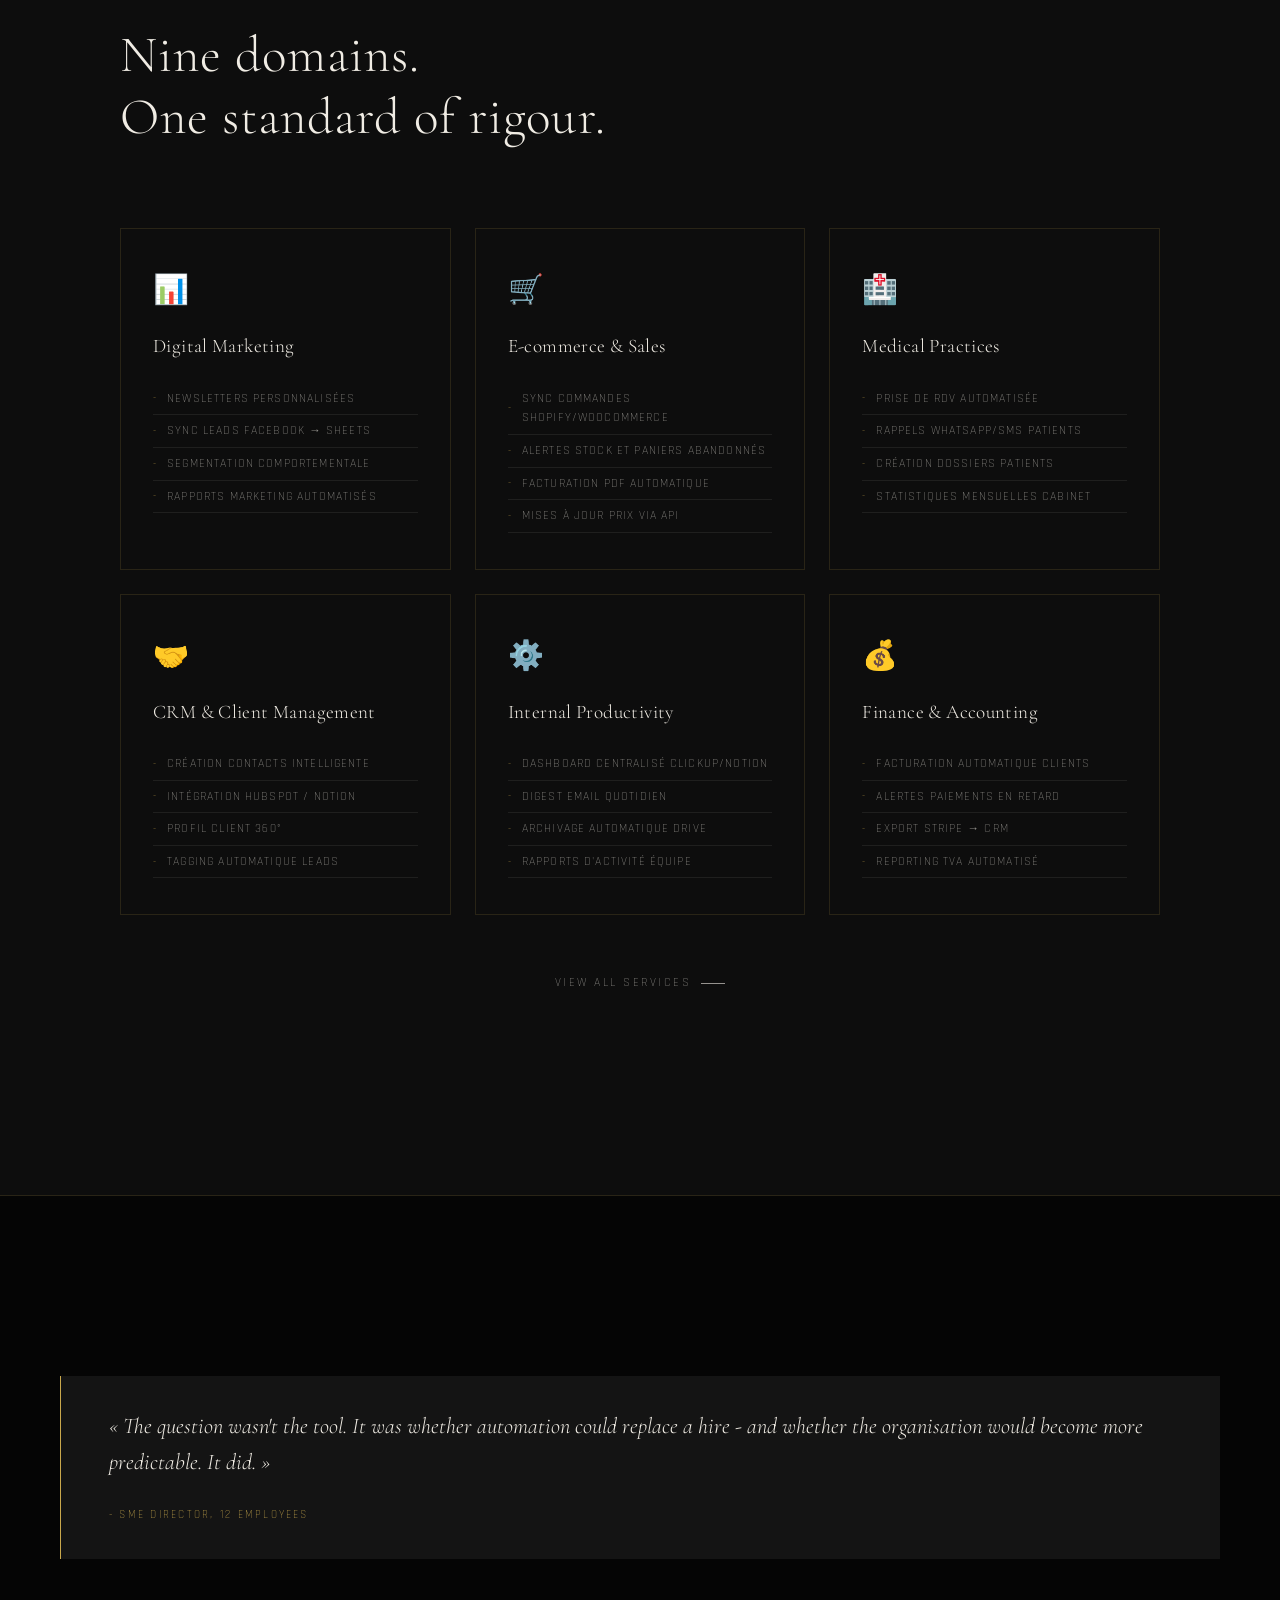
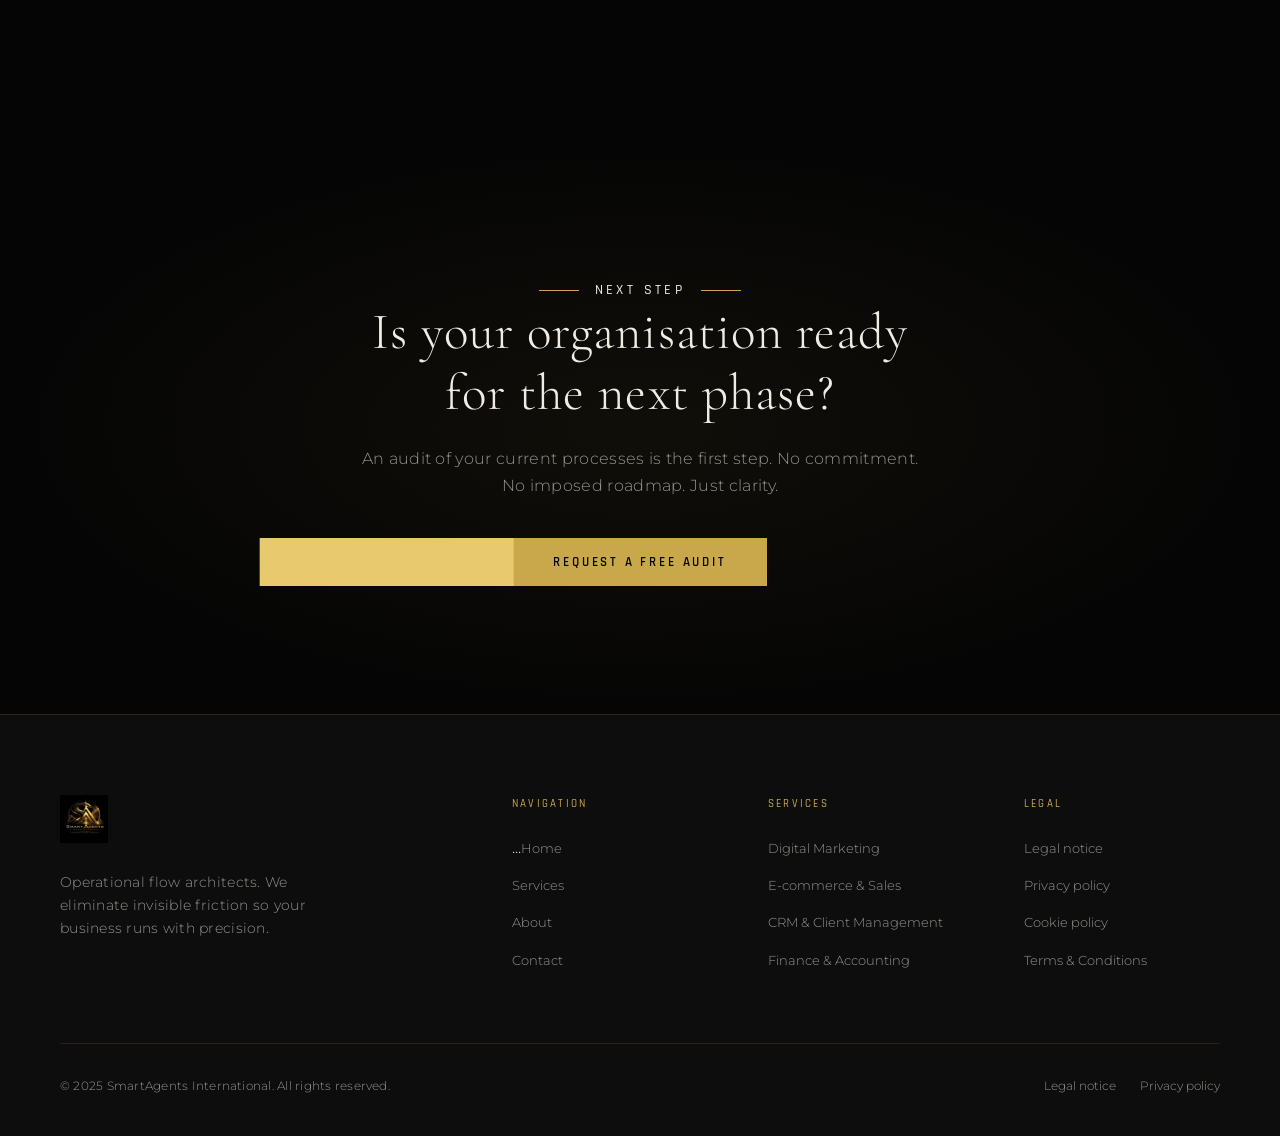
==== commit b4d27c2a: "AutoGitPullOriginMain" ====
--- a/index.html
+++ b/index.html
@@ -55,7 +55,7 @@
   <!-- MOBILE NAV -->
   <div class="mobile-nav" role="dialog">
     <span class="mobile-close">✕</span>
-    <a href="index.html" data-i18n="nav.home">Accueil</a>
+    <a href="index.html" data-i18n="nav.home">Accueil |</a>
     <a href="pages/services.html" data-i18n="nav.services">Services</a>
     <a href="pages/a-propos.html" data-i18n="nav.about">À Propos</a>
     <a href="pages/contact.html" data-i18n="nav.contact">Contact</a>
@@ -68,9 +68,11 @@
   <!-- HERO -->
   <section class="hero" aria-labelledby="hero-title">
     <div class="hero-bg" aria-hidden="true">
-      <video autoplay=""  
+      <video 
+        id="logoVideo"
+        autoplay=""  
         muted="" 
-        loop="" 
+        loop="1" 
         playsinline=""  
         preload="metadata"> 
         <source src="videos/logo.mp4" type="video/mp4"> 
@@ -354,7 +356,7 @@
       <div class="footer-col">
         <h4 data-i18n="footer.col_nav">Navigation</h4>
         <ul>
-          <li><a href="index.html" data-i18n="nav.home">Accueil</a></li>
+          <li>...<a href="index.html" data-i18n="nav.home">Accueil</a></li>
           <li><a href="pages/services.html" data-i18n="nav.services">Services</a></li>
           <li><a href="pages/a-propos.html" data-i18n="nav.about">À Propos</a></li>
           <li><a href="pages/contact.html" data-i18n="nav.contact">Contact</a></li>
@@ -403,6 +405,36 @@
   </div>
 
   <script src="js/main.js"></script>
+
+  <script>
+    setTimeout(() => {
+        const video = document.getElementById('logoVideo');
+
+        video.playbackRate = 0.75; // 75% speed
+
+        let fading = false;
+
+        video.addEventListener('timeupdate', () => {
+            if (fading) return;
+
+            const remaining = video.duration - video.currentTime;
+
+            if (video.duration > 0 && remaining <= 0.5) {
+                fading = true;
+
+                video.pause();
+
+                video.style.transition = 'opacity 5s linear';
+                video.style.opacity = '0.25';
+            }
+        });
+
+    }, 2000); // wait 3 seconds           
+    
+
+    
+  </script>
+
 </body>
 
 </html>
